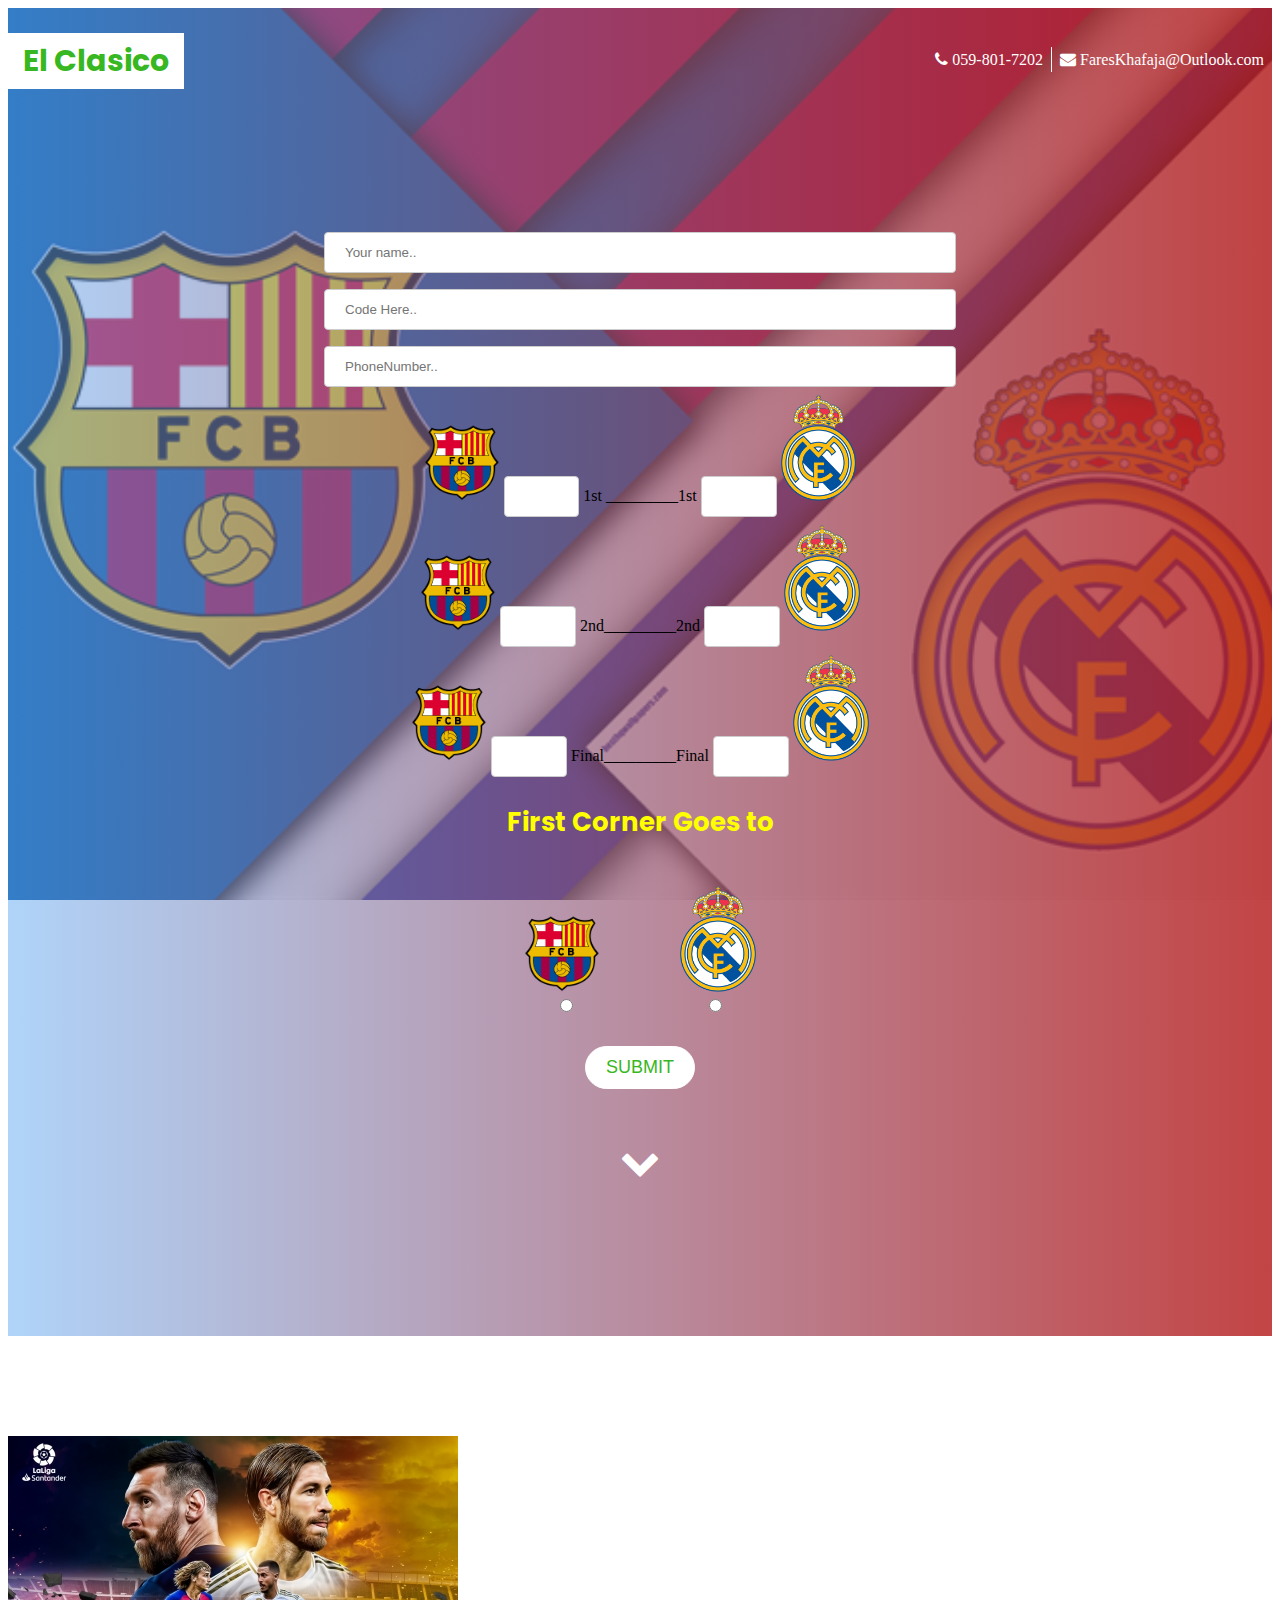
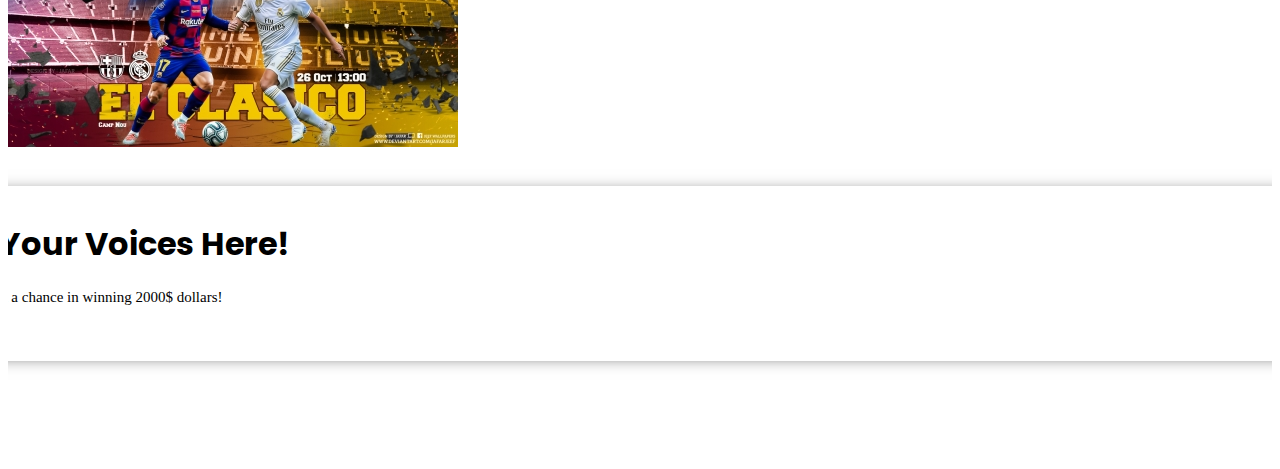
==== templates/index.html @ 2be85bc3 "enterall" ====
<!DOCTYPE html>
<html lang="en">
  <head>
    <!-- Required meta tags -->
    <meta charset="utf-8">
    <meta name="viewport" content="width=device-width, initial-scale=1, shrink-to-fit=no">
    <title>El Clasico : Home</title>
    <!-- Favicon -->
    <link rel="shortcut icon" type="image/icon" href="../static/assets/images/favicon.ico"/>
    <!-- Font Awesome -->
    <link href="https://maxcdn.bootstrapcdn.com/font-awesome/4.6.3/css/font-awesome.min.css" rel="stylesheet">
     <!-- Bootstrap CSS -->
    <link rel="stylesheet" href="https://maxcdn.bootstrapcdn.com/bootstrap/4.0.0-beta/css/bootstrap.min.css" integrity="sha384-/Y6pD6FV/Vv2HJnA6t+vslU6fwYXjCFtcEpHbNJ0lyAFsXTsjBbfaDjzALeQsN6M" crossorigin="anonymous">
    <!-- Slick slider -->
    <link href="../static/assets/css/slick.css" rel="stylesheet">
    <!-- Theme color -->
    <link id="switcher" href="../static/assets/css/theme-color/default-theme.css" rel="stylesheet">

    <!-- Main Style -->
    <link href="../static/assets/css/style.css" rel="stylesheet">

    <!-- Fonts -->

    <!-- Poppins For Title -->
	<link href="https://fonts.googleapis.com/css?family=Poppins" rel="stylesheet">
 
 
	</head>
  <body>

  

   <!--START SCROLL TOP BUTTON -->
    <a class="scrollToTop" href="#">
      <i class="fa fa-angle-up"></i>
    </a>
  <!-- END SCROLL TOP BUTTON -->
  	
  	<!-- Start Header -->
	<header id="mu-hero">
		<div class="container">
			<div class="mu-hero-area">
				
				<div class="mu-hero-top">
					<!-- Start center Logo -->
					<div class="mu-logo-area">
						<!-- text based logo -->
						<a class="mu-logo" href="/"><span>El Clasico</span></a>
						<!-- Image based logo -->
						<!-- <a class="mu-logo" href="index.html"><img src="assets/images/logo.jpg" alt="logo img"></a> -->
					</div>
					<!-- End center Logo -->
					<div class="mu-hero-top-info">
						<ul>
							<li>
								<i class="fa fa-envelope" aria-hidden="true"></i>
								<span>FaresKhafaja@Outlook.com</span>
							</li>
							<li>
								<div class="mu-telephone">
									<i class="fa fa-phone" aria-hidden="true"></i>
									<span>059-801-7202</span>
								</div>
							</li>
						</ul>
						
					</div>
				</div>

				<!-- Start hero featured area -->
				<div class="mu-hero-featured-area">
					<div class="mu-hero-featured-content">
						<div>
							  <form name="passdata" action="/" method="post">
							  	
							    <input type="text" id="fname" name="name" placeholder="Your name..">

							    <input type="text" id="lname" name="code" placeholder="Code Here..">

							    <input type="text" id="lname" name="phonenumber" placeholder="PhoneNumber..">

							    <br>

							    <img style="width: 6%" src="../static/assets/images/Barca.png">

							    <input type="text" id="lname" name="firsthalfB" style="width: 6%">
							    1st
							    _________1st

							    <input type="text" id="lname" name="firsthalfR" style="width: 6%">

							    <img style="width: 6%;" src="../static/assets/images/RealM.png">

							    <br>

							    <img style="width: 6%" src="../static/assets/images/Barca.png">

								 <input type="text" id="lname" name="secondhalfB" style="width: 6%">
							    2nd_________2nd
							    
							    <input type="text" id="lname" name="secondhalfR" style="width: 6%">



								<img style="width: 6%;" src="../static/assets/images/RealM.png">

								<br>

								<img style="width: 6%" src="../static/assets/images/Barca.png">

							    <input type="text" id="lname" name="finalB" style="width: 6%">
							    
							    Final_________Final

							    <input type="text" id="lname" name="finalR" style="width: 6%">

							    <img style="width: 6%;" src="../static/assets/images/RealM.png">
								<br>

								<br>
								<h3 style="color: yellow;">First Corner Goes to</h3>

								<br>
								<img style="width: 6%;margin-right: 6%;" src="../static/assets/images/Barca.png">
								<img style="width: 6%;" src="../static/assets/images/RealM.png">
								<br>

								<input style="margin-right: 10%;" type="radio" id="lname" name="corner" value="barca" ">



								<input type="radio" id="lname" name="corner" value="real" ">


							    <br>


							    <input type="Submit" class="mu-book-now-btn" value="Submit">
							  </form>
						</div>

						
						
						<div class="mu-scrolldown-area">
							<a href="#mu-about" class="mu-scrolldown" id="mu-scrolldown"><i class="fa fa-chevron-down" aria-hidden="true"></i></a>
						</div>
					</div>
				</div>
				<!-- End hero featured area -->

			</div>
		</div>
	</header>
	<!-- End Header -->

	
	<!-- Start main content -->
	<main>
		<!-- Start About -->
		<section id="mu-about">
			<div class="container">
				<div class="row">
					<div class="col-md-12">
						<div class="mu-about-area">
							<!-- Start Feature Content -->
							<div class="row">
								<div class="col-md-6">
									<div class="mu-about-left">
										<img class="" src="../static/assets/images/FirstClasico.jpg" alt="img">
									</div>
								</div>
								<div class="col-md-6">
									<div class="mu-about-right">
										<h2>Submit Your Voices Here!</h2>
										<p>Enter Your code to get a chance in winning 2000$ dollars!</p>
									</div>
								</div>
							</div>
							<!-- End Feature Content -->

						</div>
					</div>
				</div>
			</div>
		</section>
		<!-- End About -->
		
		<!-- Start Why Us -->
		
	<!-- End footer -->

	
	<!-- JavaScript -->
    <!-- jQuery first, then Popper.js, then Bootstrap JS -->
    <script src="https://ajax.googleapis.com/ajax/libs/jquery/3.2.1/jquery.min.js"></script>
    <script src="https://cdnjs.cloudflare.com/ajax/libs/popper.js/1.11.0/umd/popper.min.js" integrity="sha384-b/U6ypiBEHpOf/4+1nzFpr53nxSS+GLCkfwBdFNTxtclqqenISfwAzpKaMNFNmj4" crossorigin="anonymous"></script>
    <script src="https://maxcdn.bootstrapcdn.com/bootstrap/4.0.0-beta/js/bootstrap.min.js" integrity="sha384-h0AbiXch4ZDo7tp9hKZ4TsHbi047NrKGLO3SEJAg45jXxnGIfYzk4Si90RDIqNm1" crossorigin="anonymous"></script>
	<!-- Slick slider -->
    <script type="text/javascript" src="assets/js/slick.min.js"></script>
    <!-- Ajax contact form  -->
    <script type="text/javascript" src="assets/js/app.js"></script>
  
      
	
    <!-- Custom js -->
	<script type="text/javascript" src="assets/js/custom.js"></script>

	
	
    
  </body>
</html>
---- static/assets/css/theme-color/default-theme.css ----
/*=======================================
Template Design By MarkUps	
Author URI : http://www.markups.io/
========================================*/

#mu-video:after,
#mu-hero:after {
	background-color: #37b721;/* fallback for old browsers */
    background: -webkit-linear-gradient(to right, #64b3f4, #37b721);  /* Chrome 10-25, Safari 5.1-6 */
    background: linear-gradient(to right, #64abf49c, #b72121); /* W3C, IE 10+/ Edge, Firefox 16+, Chrome 26+, Opera 12+, Safari 7+ */

}

a:hover,
a:focus,
.mu-book-now-btn,
.mu-copy-right a:hover,
.mu-copy-right a:focus,
.mu-send-msg-btn:hover,
.mu-send-msg-btn:focus,
.mu-logo,
.mu-logo:hover,
.mu-logo:focus,
.mu-client-quote,
.mu-clients-slider .slick-prev, 
.mu-clients-slider .slick-next,
.mu-clients-slider .slick-prev::before, 
.mu-clients-slider .slick-next::before,
.my-why-us-single-icon {
	color: #37b721;
}


.scrollToTop,
.mu-testimonial-slide .slick-dots li.slick-active,
#mu-callto-action {
	background-color: #37b721;
}

.mu-social-media a:hover,
.mu-social-media a:focus {
	border: 1px solid #37b721;
	color: #37b721;
}

.mu-contact-form .form-control:focus,
.mu-featured-tours-single-info .mu-book-now-btn {
	border: 1px solid #37b721;    
} 

.mu-send-msg-btn,
.mu-send-msg-btn:focus,
.mu-register-btn:hover,
.mu-register-btn:focus {
	border: 1px solid #37b721;
	background-color: #37b721;
}

.mu-clients-slider .slick-prev, 
.mu-clients-slider .slick-next {
	border: 2px solid #37b721;
}
---- static/assets/css/style.css ----
body,
html {
	overflow-x:hidden;
}

ul {
	padding: 0;
	margin: 0;
}

ul li {
	list-style: disc;
	font-size: 17px;
	line-height: 1.59;
}

a { 
	text-decoration: none;
	color: #2f2f2f;  
}

a:hover,
a:focus {
	outline: none;
	text-decoration: none;
}

h1,
h2,
h3,
h4,
h5,
h6 {
	font-family: 'Poppins', sans-serif;
	font-weight: 700;
	margin-top: 0;
}

h1 {
	font-size: 38px;
}

h2 {  
	font-size: 32px; 
	line-height: 1.13; 
}

h3 {  
	font-size: 26px;  
}

h4 {  
	font-size: 22px;  
}

h5 {  
	font-size: 20px;  
}

h6 {  
	font-size: 18px;  
}

img {
	border: none;
	max-width: 100%;
}

code {
	background-color: #ee6e73;
	border-radius: 2px;
	color: #fff;
	padding: 2px 4px;
}

pre {
	background-color: #f8f8f8;
	border: 1px solid #eee;
	border-radius: 4px;
	padding: 10px;
}

pre code {
	background-color: transparent;
	color: #333333;
}

del{
	text-decoration-color: #ee6e73;
}

kbd {
	background-color: #ddd;
	padding: 4px 6px;
	border-radius: 2px;
	color: ;
}

address {
	line-height: 1.5;
	padding-left: 10px;
}

dl dt {
	font-weight: 700;
}

dl dd {
	margin-left: 0;
}

blockquote {
	background-color: #f8f8f8;
	border-radius: 0 4px 4px 0;
	padding: 5px 15px;
	
}

blockquote p {
	margin-top: 10px;
}

button {
	padding: 5px 15px;
	border: none;
}

button:focus {
	outline: none;
	border: none;
}

iframe {
	border: none;
}


/* ========= BUTTON =========*/


.mu-send-msg-btn {
	color: #555;
	font-size: 14px;
	font-weight: 400;
	letter-spacing: 1px;
	text-align: center;
	padding: 16px 24px;
	margin-top: 10px;
	-webkit-transition: all 0.5s;
	transition: all 0.5s;
	width: 200px;
	color: #fff;
	border-radius: 20px;
	cursor: pointer;
	text-transform: uppercase;
}

.mu-send-msg-btn:hover,
.mu-send-msg-btn:focus {
	background-color: #fff;
}

/*scrol to top*/

.scrollToTop {
	bottom: 60px;
	color: #ffffff;
	display: none;
	font-size: 30px;
	line-height: 50px;
	position: fixed;
	right: 20px;
	text-align: center;
	text-decoration: none;
	width: 55px;
	z-index: 999;
	-webkit-transition: all 0.5s ease 0s;
	transition: all 0.5s ease 0s;
	height: 55px;
	border-radius: 10px;
}

.scrollToTop:hover,
.scrollToTop:focus {
  color: #fff;
}



/*--------------------*/
/* HEADER */
/*--------------------*/

#mu-hero {
	background-image: url("../../assets/images/BVsR.png");
	display: inline;
	float: left;
	width: 100%;
	position: relative;
	background-position: center center;
	background-attachment: fixed;
	-webkit-background-size: cover;
	background-size: cover;
}

#mu-hero:after{
	content: '';
	position: absolute;
	left: 0;
	right: 0;
	top: 0;
	bottom: 0;
	height: 100%;
	opacity: 0.84;
	width: 100%;
	z-index: 10;
}

.mu-hero-area {
	display: inline;
	float: left;
	position: relative;
	z-index: 99;
	width: 100%;
}

.mu-hero-top {
	display: inline;
	float: left;
	width: 100%;
	padding: 25px 0;
}


.mu-logo-area {
	display: inline;
	float: left;
	width: 50%;
}

.mu-logo {
	font-size: 30px;
	font-family: 'Poppins', sans-serif;
	display: inline-block;
	font-weight: 700;
	background: #fff;
	max-width: 500px;
}

.mu-logo span{
	display: inline-block;
	padding: 5px 15px;
}

.mu-hero-top-info {
	display: inline;
	float: left;
	text-align: right;
	width: 50%;
}

.mu-hero-top-info ul {
	margin-top: 14px;
}

.mu-hero-top-info ul li {
	list-style: none;
	color: #fff;
	font-size: 18px;
	display: inline-block;
	padding: 0 8px;
	border-left: 1px solid #f8f8f8;
	font-size: 16px;
	float: right;
}

.mu-hero-top-info ul li:last-child {
	border-left: none;
}

.mu-menu-btn {
	position: fixed;
	right: 15%;
	top: 50px;
	color: #fff;
	font-size: 25px;
	border: 2px solid #fff;
	padding: 5px 14px;
	z-index: 999;
	-webkit-transition: all 0.5s;
	-o-transition: all 0.5s;
	transition: all 0.5s;
}

.mu-menu-btn:hover,
.mu-menu-btn:focus {
	border: 2px solid #fff;
}

.mu-scrolldown-area {
	display: inline;
	float: left;
	text-align: center;
	width: 100%;
}

.mu-scrolldown {
	font-size: 40px;
	color: #fff;
	display: inline-block;
	margin-top: 50px;
}

.mu-scrolldown:hover,
.mu-scrolldown:focus {
	color: #fff;
}


/*=== Featured section ===*/

.mu-hero-featured-area {
	display: inline;
	float: left;
	padding: 60px 0 150px;
	width: 100%;
}

.mu-hero-featured-content {
	display: inline;
	float: right;
	margin-top: 50px;
	text-align: center;
	width: 100%;
}

.mu-hero-featured-content h1 {
	font-size: 45px;
	color: #fff;
	font-weight: 700;
	margin-bottom: 15px;
}


.mu-hero-featured-content p {
	color: #fff;
	font-size: 20px;
	font-weight: 300;
	line-height: 1.3;
	letter-spacing: 1px;
}

.mu-hero-featured-content h2 {
	color: #fff;
	font-size: 24px;
	margin-bottom: 12px;
	font-weight: 400;
	letter-spacing: 1px;
	display: inline-block;
}

.mu-book-now-btn {
	display: inline-block;
	border: 1px solid #fff;
	background-color: #fff;
	text-transform: uppercase;
	font-size: 18px;
	padding: 10px 20px;
	border-radius: 25px;
	margin-top: 30px;
}

/*--------------------*/
/* ABOUT US */
/*--------------------*/


#mu-about {
	background-color: #fff;
	display: inline;
	float: left;
	width: 100%;
}

.mu-about-area {
	display: inline;
	float: left;
	padding: 100px 0;
	width: 100%;
}

.mu-about-left {
	display: inline;
	float: left;
	width: 100%;
}

.mu-about-right {
	display: inline;
	float: left;
	margin-top: 35px;
	width: 130%;
	background-color: #fff;
	padding: 40px;
	margin-left: -175px;
	box-shadow: 3px 1px 18px -9px #000;
}

.mu-about-right p {
	font-size: 15px;
}


/*WHY US*/

#mu-why-us {
	background-color: #fff;
	float: left;
	padding: 50px 0 100px;
	display: inline;
	width: 100%;
}

.mu-why-us-area {
	display: inline;
	float: left;
	text-align: center;
	width: 100%;
}

.mu-why-us-area h2 {
	color: #333;
	
}

.mu-why-us-content {
	display: inline;
	float: left;
	margin-top: 50px;
	width: 100%;
}

.mu-why-us-single {
	display: inline;
	float: left;
	width: 100%;
	padding: 0 5px;
}

.my-why-us-single-icon {
	border: 1px solid #ccc;
	font-size: 30px;
	display: inline-block;
	width: 85px;
	height: 85px;
	line-height: 85px;
	border-radius: 50%;
	margin-bottom: 20px;
}

.mu-why-us-single h3 {
	font-size: 22px;
	margin-bottom: 15px;
}

.mu-why-us-single p {
	font-size: 15px;
}

/*--------------------*/
/* VIDEO */
/*--------------------*/


#mu-video {
	background-image: url("../../assets/images/about-video-bg.jpeg");
	background-attachment: fixed;
	background-position: center center;
	-webkit-background-size: cover;
	background-size: cover;
	display: inline;
	float: left;
	position: relative;
	width: 100%;
}

#mu-video:after{
	content: '';
	position: absolute;
	left: 0;
	right: 0;
	top: 0;
	bottom: 0;
	height: 100%;
	opacity: 0.94;
	width: 100%;
	z-index: 10;
}

.mu-video-area {
	display: inline;
	float: left;
	position: relative;
	padding: 100px 0;
	text-align: center;
	width: 100%;
	z-index: 99;
}

.mu-video-area h2,
.mu-video-area p {
	color: #fff;
}

.mu-video-content {
	display: inline;
	float: left;
	width: 100%;
	margin-top: 50px;
}

.mu-video-content iframe {
	border: none;
}


/*--------------------*/
/* FEATURED TOURS */
/*--------------------*/

#mu-featured-tours {
	background-color: #fff;
	float: left;
	padding: 100px 0;
	display: inline;
	width: 100%;
}

.mu-featured-tours-area {
	display: inline;
	float: left;
	text-align: center;
	width: 100%;
}

.mu-featured-tours-area h2 {
	color: #333;	
}

.mu-title-content {
	padding: 0 10%;
}

.mu-featured-tours-content {
	display: inline;
	float: left;
	margin-top: 40px;
	width: 100%;
}

.mu-featured-tours-single {
	background-color: #f8f8f8;
	display: inline;
	float: left;
	width: 100%;
	margin: 15px 0;
}

.mu-featured-tours-single-info {
	display: inline;
	float: left;
	position: relative;
	width: 100%;
	padding: 20px 10px;
}

.mu-featured-tours-single h3 {
	font-size: 22px;
	margin-bottom: 5px;
}

.mu-featured-tours-single h4 {
	font-size: 16px;
	margin-bottom: 10px;
	font-weight: 300;
}

.mu-price-tag {
	position: absolute;
	bottom: 25px;
	left: 15px;
	color: #333;
	font-size: 22px;
	font-weight: 600;
}

.mu-featured-tours-single p {
	font-size: 15px;
}

.mu-featured-tours-single-info .mu-book-now-btn {
	margin-top: 10px;
	font-size: 15px;
	text-transform: capitalize;
	float: right;
}

/*--------------------*/
/* TRAVELERS TESTIMONIALS */
/*--------------------*/

#mu-testimonials {
	background-image: url("assets/images/testimonials-bg.jpeg");
	background-position: center center;
	background-size: cover;
	background-attachment: fixed;
	display: inline;
	float: left;
	position: relative;
	width: 100%;
}

#mu-testimonials::before {
	background: rgba(0,0,0,0.5);
	bottom: 0;
	content: '';
	left: 0;
	top: 0;
	right: 0;
	position: absolute;
}

.mu-testimonials-area {
	display: inline;
	float: left;
	padding: 150px 0 175px;
	width: 100%;
}

.mu-testimonials-area h2 {
	color: #fff;
	text-align: center;
}

.mu-testimonials-block {
	display: inline;
	float: left;
	margin-top: 60px;
	width: 100%;
}

.mu-testimonial-slide li{
	list-style: none;
	text-align: center;
}

.mu-client-quote {
	font-size: 35px;
	opacity: 0.7;
	margin-bottom: 25px;
}

.mu-testimonial-slide li p {
	color: #fff;
	padding: 0 10%;
}

.mu-testimonial-slide .mu-rt-img {
	border-radius: 50%;
	width: 100px;
	height: 100px;
	margin-top: 15px;
	display: inline-block;
}

.mu-rt-name {
	margin-bottom: 5px;
	color: #fff;
	line-height: 1;
	margin-top: 25px;
	letter-spacing: 1px;
}

.mu-rt-title {
	color: #fff;
	font-size: 14px;
}

.mu-testimonial-slide .slick-dots {
    bottom: -50px;
}

.mu-testimonial-slide .slick-dots li {
	background-color: #f8f8f8;
	height: 4px;	
	-webkit-transition: all 0.5s;
	transition: all 0.5s;
}


.mu-testimonial-slide .slick-dots li button {
	display: none;
}


/*--------------------*/
/* CLIENTS */
/*--------------------*/

#mu-clients {
	background-color: #fff;
	display: inline;
	float: left;
	width: 100%;
}

.mu-clients-area {
	display: inline;
	float: left;
	padding: 100px 0;
	width: 100%;
	text-align: center;
}

.mu-clients-slider {
	display: inline;
	float: left;
	margin-top: 50px;
	width: 100%;
}

.mu-clients-single {
	display: inline;
	float: left;
}

.mu-clients-slider .slick-next {
	right: -40px;
}

.mu-clients-slider .slick-prev {
	left: -60px;
}

.mu-clients-slider .slick-prev, 
.mu-clients-slider .slick-next {
	background-color: transparent;
}


/*--------------------*/
/* CALL TO ACTION */
/*--------------------*/

#mu-callto-action {
	display: inline;
	float: left;
	width: 100%;
	padding: 50px 0;
}

.mu-callto-action-area {
	display: inline;
	float: left;
	text-align: center;
	width: 100%;
}

.mu-callto-action-area h2 {
	color: #fff;
	font-size: 28px;
	letter-spacing: 0.5px;
}

.mu-callto-action-area .mu-book-now-btn {
	margin-top: 25px;
}

/*--------------------*/
/* CONTACT US */
/*--------------------*/

#mu-contact {
	background-color: #fff;
	display: inline;
	float: left;
	width: 100%;
}

.mu-contact-area {
	display: inline;
	float: left;
	text-align: center;
	padding: 100px 18%;
	width: 100%;
}

.mu-contact-content{
	display: inline;
	float: left;
	margin-top: 50px;
	width: 100%;
}

.mu-contact-form-area {
	display: inline;
	float: left;
	width: 100%;
}

.mu-contact-form {
	text-align: center;
}

.mu-contact-form .form-group input {
	background: transparent;
	border-radius: 0;
	color: #333;
	font-size: 15px;
	border: 1px #888;
	border-style: none none solid none;
	height: 45px;
	margin-bottom: 24px;
	-webkit-transition: all 0.5s;
	-o-transition: all 0.5s;
	transition: all 0.5s;
}

.mu-contact-form .form-group textarea {
	background: transparent;
	border: 1px #888;
	border-style: none none solid none;
	border-radius: 0;
	color: #333;
	font-size: 18px;
	padding: 10px;
	height: 100px;
	-webkit-transition: all 0.5s;
	transition: all 0.5s;
}

.mu-contact-form .form-control:focus {
	background-color: #fff;
	border-style: none none solid none;
    outline: 0;
    box-shadow: none;    
} 

.mu-contact-form .form-control::-webkit-input-placeholder {
	color: #888;
	font-size: 15px;
}

.mu-contact-form .form-control:-moz-placeholder { /* Firefox 18- */
	color: #888;
	font-size: 15px; 
}

.mu-contact-form .form-control::-moz-placeholder {  /* Firefox 19+ */
	color: #888;
	font-size: 15px;
}

.mu-contact-form .form-control:-ms-input-placeholder {  
	color: #888;
	font-size: 15px;
}

.mu-contact-form .button-default::after,
.mu-contact-form .button-default > span {
	padding: 12px 40px;  
}

#form-messages {
	margin-bottom: 10px;
    background-color: #fff;
}

.success {
	padding: 1em;
	margin-bottom: 0.75rem;
	text-shadow: 0 1px 0 rgba(255, 255, 255, 0.5);
	color: #468847;
	background-color: #dff0d8;
	border: 1px solid #d6e9c6;
	-webkit-border-radius: 4px;
	      border-radius: 4px;
}

.error {
	padding: 1em;
	margin-bottom: 0.75rem;
	text-shadow: 0 1px 0 rgba(255, 255, 255, 0.5);
	color: #b94a48;
	background-color: #f2dede;
	border: 1px solid rgba(185, 74, 72, 0.3);
	-webkit-border-radius: 4px;
	      border-radius: 4px;
}

/*--------------------*/
/* GOOGLE MAP */
/*--------------------*/

#mu-google-map {
	display: inline;
	float: left;
	width: 100%;
}

#mu-google-map iframe {
	height: 550px;
	width: 100%;
}

/*--------------------*/
/* FOOTER */
/*--------------------*/


#mu-footer {
	background-color: #fff;
	display: inline;
	float: left;
	width: 100%;
}

.mu-footer-area{
	display: inline;
	float: left;
	padding: 30px 0;
	text-align: center;
	width: 100%;
}

.mu-footer-right {
	display: inline;
	float: left;
	width: 100%;
}

.mu-social-media {
	display: inline;
	float: left;
	width: 100%;
}

.mu-social-media a {
	border: 1px solid #19191a;
	border-radius: 6px;
	color: #19191a;
	display: inline-block;
	margin-right: 10px;
	text-align: center;
	text-decoration: none;
	transition: all 0.2s ease-in-out 0s;
	width: 35px;
	height: 35px;
	line-height: 35px;
	font-size: 15px;
}

.mu-footer-left {
	display: inline;
	float: left;
	width: 100%;
}

.mu-copy-right {
	margin-bottom: 0;
	margin-top: 6px;
}

.mu-copy-right a {
	font-weight: 600;
	-webkit-transition: all 0.5s;
	transition: all 0.5s;
}



/*--------------------*/
/* RESPONSIVE STYLE */
/*--------------------*/

@media (max-width: 1199px) {

	.mu-about-right {
		margin-top: 20px;
		width: 140%;
		padding: 25px;
		margin-left: -190px;
	}

	.mu-clients-slider .slick-prev {
		left: -40px;
	}

	#mu-google-map iframe {
		height: 450px;
	}
		
}

@media (max-width: 991px) {	

	.mu-primary-btn {
		font-size: 14px;
		padding: 12px 22px;
	}

	.mu-hero-featured-content h1 {
		font-size: 35px;
	}

	.mu-hero-featured-content h2 {
		color: #fff;
		font-size: 20px;
	}

	.mu-about-left img {
		max-width: none;
		width: 115%;
	}

	.mu-about-right {
		margin-top: 75px;
		width: 160%;
		padding: 20px;
		margin-left: -190px;
	}

	.mu-about-right p {
		font-size: 14px;
	}

	.mu-why-us-single {
		padding: 0;
	}

	.mu-featured-tours-single p {
		font-size: 14px;
	}

	.mu-featured-tours-single-info .mu-book-now-btn {
		font-size: 14px;
	}

	.mu-price-tag {
		font-size: 20px;
	}

	.mu-video-content iframe {
		width: 100%;
		height: 400px;
	}

	.mu-clients-slider .slick-next {
		right: -20px;
	}

	.mu-clients-slider .slick-prev {
		left: -20px;
	}

	.mu-contact-area {
		padding: 100px 10%;
	}
		
}

@media (max-width: 767px) {
	
	.mu-logo-area {
		width: 100%;
		text-align: center;
	}

	.mu-hero-top-info {
		text-align: center;
		width: 100%;
	}

	.mu-hero-top-info ul {
		margin-top: 20px;
	}

	.mu-hero-top-info ul li {
		border-left: none;
		float: none;
		border-right: 1px solid #f8f8f8;
	}

	.mu-hero-top-info ul li:last-child {
		border-left: 0;
		border-right: 0;
	}

	.mu-hero-featured-area {
		padding: 0px 0 50px;
	}

	.mu-about-area {
		padding: 50px 0;
	}

	.mu-about-left img {
		max-width: 100%;
		width: auto;
	}

	.mu-about-right {
		margin-top: 30px;
		width: 100%;
		padding: 0;
		margin-left: 0;
		box-shadow: none;
	}

	.mu-about-right p {
		font-size: 15px;
	}

	#mu-why-us {
		padding: 50px 0 50px;
	}

	.mu-why-us-single {
		margin-bottom: 40px;
	}

	.mu-title-content {
		padding: 0;
		font-size: 15px;
	}

	.mu-video-area {
		padding: 80px 0;
	}

	.mu-video-content {
		margin-top: 30px;
	}

	#mu-featured-tours {
		padding: 60px 0;
	}

	.mu-featured-tours-content {
		margin-top: 20px;
	}

	.mu-featured-tours-single-info {
		padding: 20px;
	}

	.mu-testimonials-area {
		padding: 100px 0 125px;
	}

	.mu-clients-single {
		padding: 0 5px;
	}

	.mu-contact-area {
		padding: 50px 0%;
	}

	#mu-google-map iframe {
		height: 400px;
	}

	.mu-social-media {
		margin-top: 15px;
	}			
		
}


@media (max-width: 640px){
	
	.mu-hero-featured-content h1 {
		font-size: 30px;
	}

	.mu-hero-featured-content p {
		font-size: 16px;
		line-height: 1.5;
		letter-spacing: 0.5px;
	}

	.mu-hero-featured-content {
		margin-top: 30px;
	}

	#mu-why-us {
		padding: 20px 0 50px;
	}

	.scrollToTop {
		font-size: 25px;
		line-height: 43px;
		width: 45px;
		height: 45px;
		border-radius: 8px;
	}						

}


@media (max-width: 480px) {

	body {
		font-size: 14px;
	}

	.mu-logo {
		margin-bottom: 10px;
		font-size: 30px;
	}

	.mu-hero-featured-content {
		margin-top: 20px;
	}

	.mu-hero-featured-content h1 {
		font-size: 25px;
	}

	.mu-hero-featured-content h2 {
		font-size: 14px;
	}

	.mu-hero-featured-content p {
		font-size: 15px;
	}

	.mu-scrolldown {
		font-size: 35px;
		margin-top: 40px;
	}
	
	h2 {
		font-size: 28px;
	}

	h3 {
		font-size: 24px;
	}

	h4 {
		font-size: 20px;
	}

	.mu-video-content iframe {
		width: 100%;
		height: 300px;
	}

	.mu-testimonials-area {
		padding: 50px 0 75px;
	}

	.mu-testimonials-block {
		margin-top: 30px;
	}

	.mu-testimonial-slide li p {
		padding: 0 5%;
		font-size: 15px;
	}

	.mu-clients-slider .slick-prev, 
	.mu-clients-slider .slick-next {
		height: 40px;
		width: 40px;
	}

	.mu-clients-slider .slick-prev::before, 
	.mu-clients-slider .slick-next::before {
		font-size: 18px;
	}

	.mu-clients-slider .slick-next {
		right: 0;
	}

	.mu-clients-slider .slick-prev {
		left: 0;
	}

	.mu-callto-action-area h2 {
		font-size: 22px;
	}

	.mu-book-now-btn {
		font-size: 16px;
	}

	.mu-contact-content {
		margin-top: 30px;
	}

	.mu-social-media a {
		width: 30px;
		height: 30px;
		line-height: 30px;
		font-size: 14px;
	}
					
	
}


@media (max-width: 360px) {


	.mu-hero-featured-area {
		padding: 0 0 30px;
	}

	.mu-hero-top-info ul li {
		font-size: 14px;
	}

	h2 {
		font-size: 25px;
	}

	.mu-video-content iframe {
		height: 250px;
	}

	.mu-client-quote {
		font-size: 30px;
		margin-bottom: 10px;
	}

	.mu-rt-name {
		margin-bottom: 0px;
		margin-top: 15px;
	}

	.mu-testimonial-slide .mu-rt-img {
		width: 80px;
		height: 80px;
		margin-top: 0px;
	}

	.mu-testimonial-slide .slick-dots {
		bottom: -40px;
	}

	.mu-testimonials-area {
		padding: 50px 0 55px;
	}

	#mu-callto-action {
		padding: 30px 0;
	}

	.mu-book-now-btn {
		font-size: 15px;
		margin-top: 20px;
	}

	.mu-callto-action-area .mu-book-now-btn {
		margin-top: 15px;
	}

	.mu-callto-action-area h2 {
		font-size: 20px;
		line-height: 1.3;
	}

	.mu-send-msg-btn {
		font-size: 14px;
		padding: 12px 18px;
		width: 170px;
	}

	#mu-google-map iframe {
		height: 250px;
	}

}



@media (max-width: 320px) {
	
	h2 {
		font-size: 22px;
	}

	.mu-hero-top-info ul {
		margin-top: 0px;
	}
	
	
}

input[type=text], select {
  width: 50%;
  padding: 12px 20px;
  margin: 8px 0;
  display: inline-block;
  border: 1px solid #ccc;
  border-radius: 4px;
  box-sizing: border-box;
}

.information {
  border-radius: 5px;
  background-color: #f2f2f2;
  padding: 20px;
  width: 50%;
}
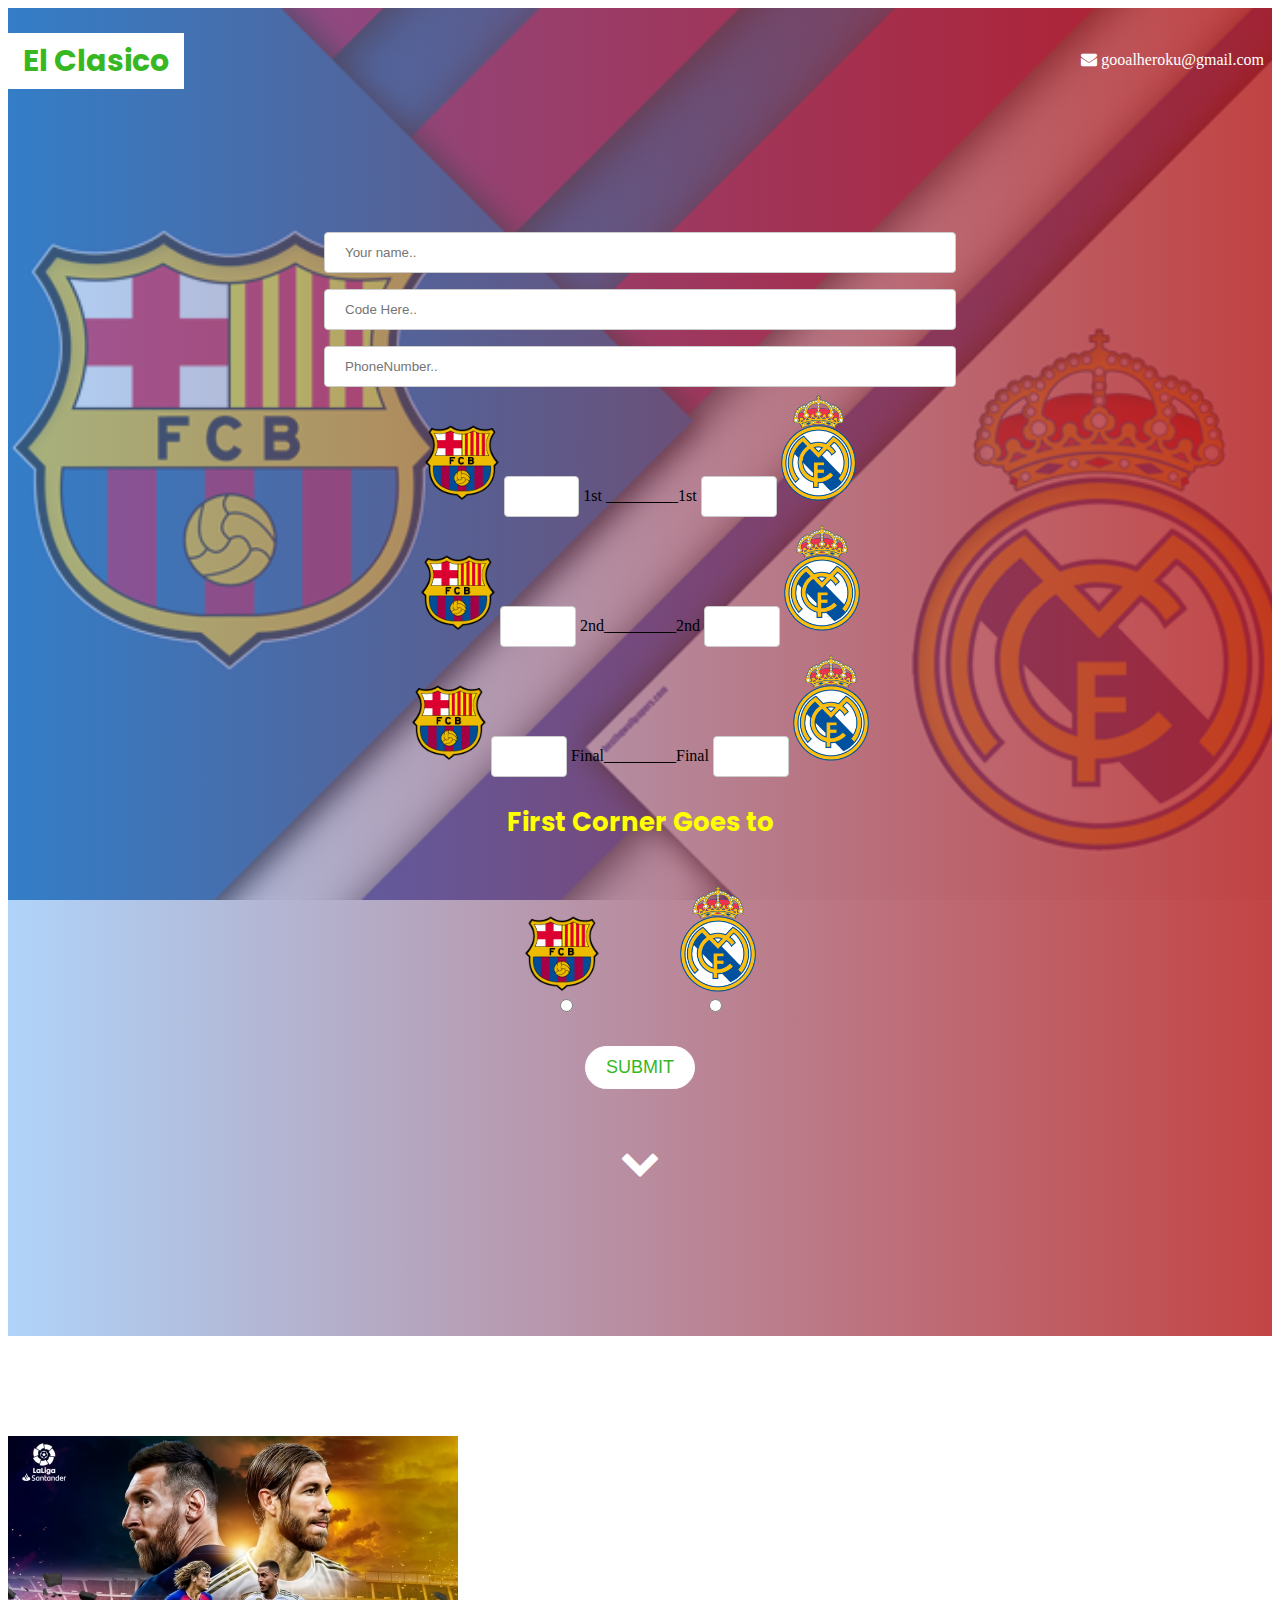
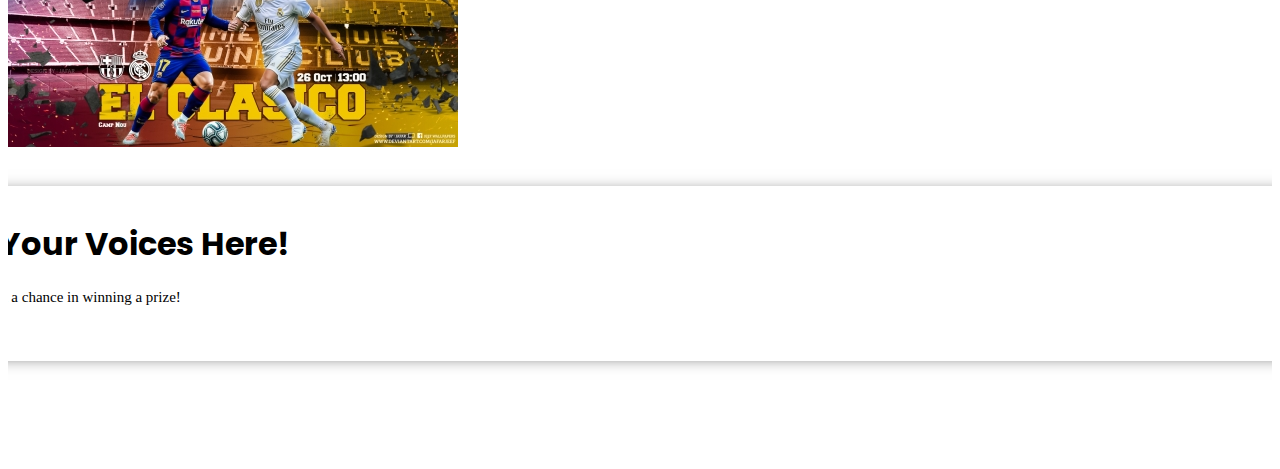
==== commit c3ac747b: "remove phone" ====
--- a/templates/index.html
+++ b/templates/index.html
@@ -54,13 +54,7 @@
 						<ul>
 							<li>
 								<i class="fa fa-envelope" aria-hidden="true"></i>
-								<span>FaresKhafaja@Outlook.com</span>
-							</li>
-							<li>
-								<div class="mu-telephone">
-									<i class="fa fa-phone" aria-hidden="true"></i>
-									<span>059-801-7202</span>
-								</div>
+								<span>gooalheroku@gmail.com</span>
 							</li>
 						</ul>
 						
@@ -172,7 +166,7 @@
 								<div class="col-md-6">
 									<div class="mu-about-right">
 										<h2>Submit Your Voices Here!</h2>
-										<p>Enter Your code to get a chance in winning 2000$ dollars!</p>
+										<p>Enter Your code to get a chance in winning a prize!</p>
 									</div>
 								</div>
 							</div>
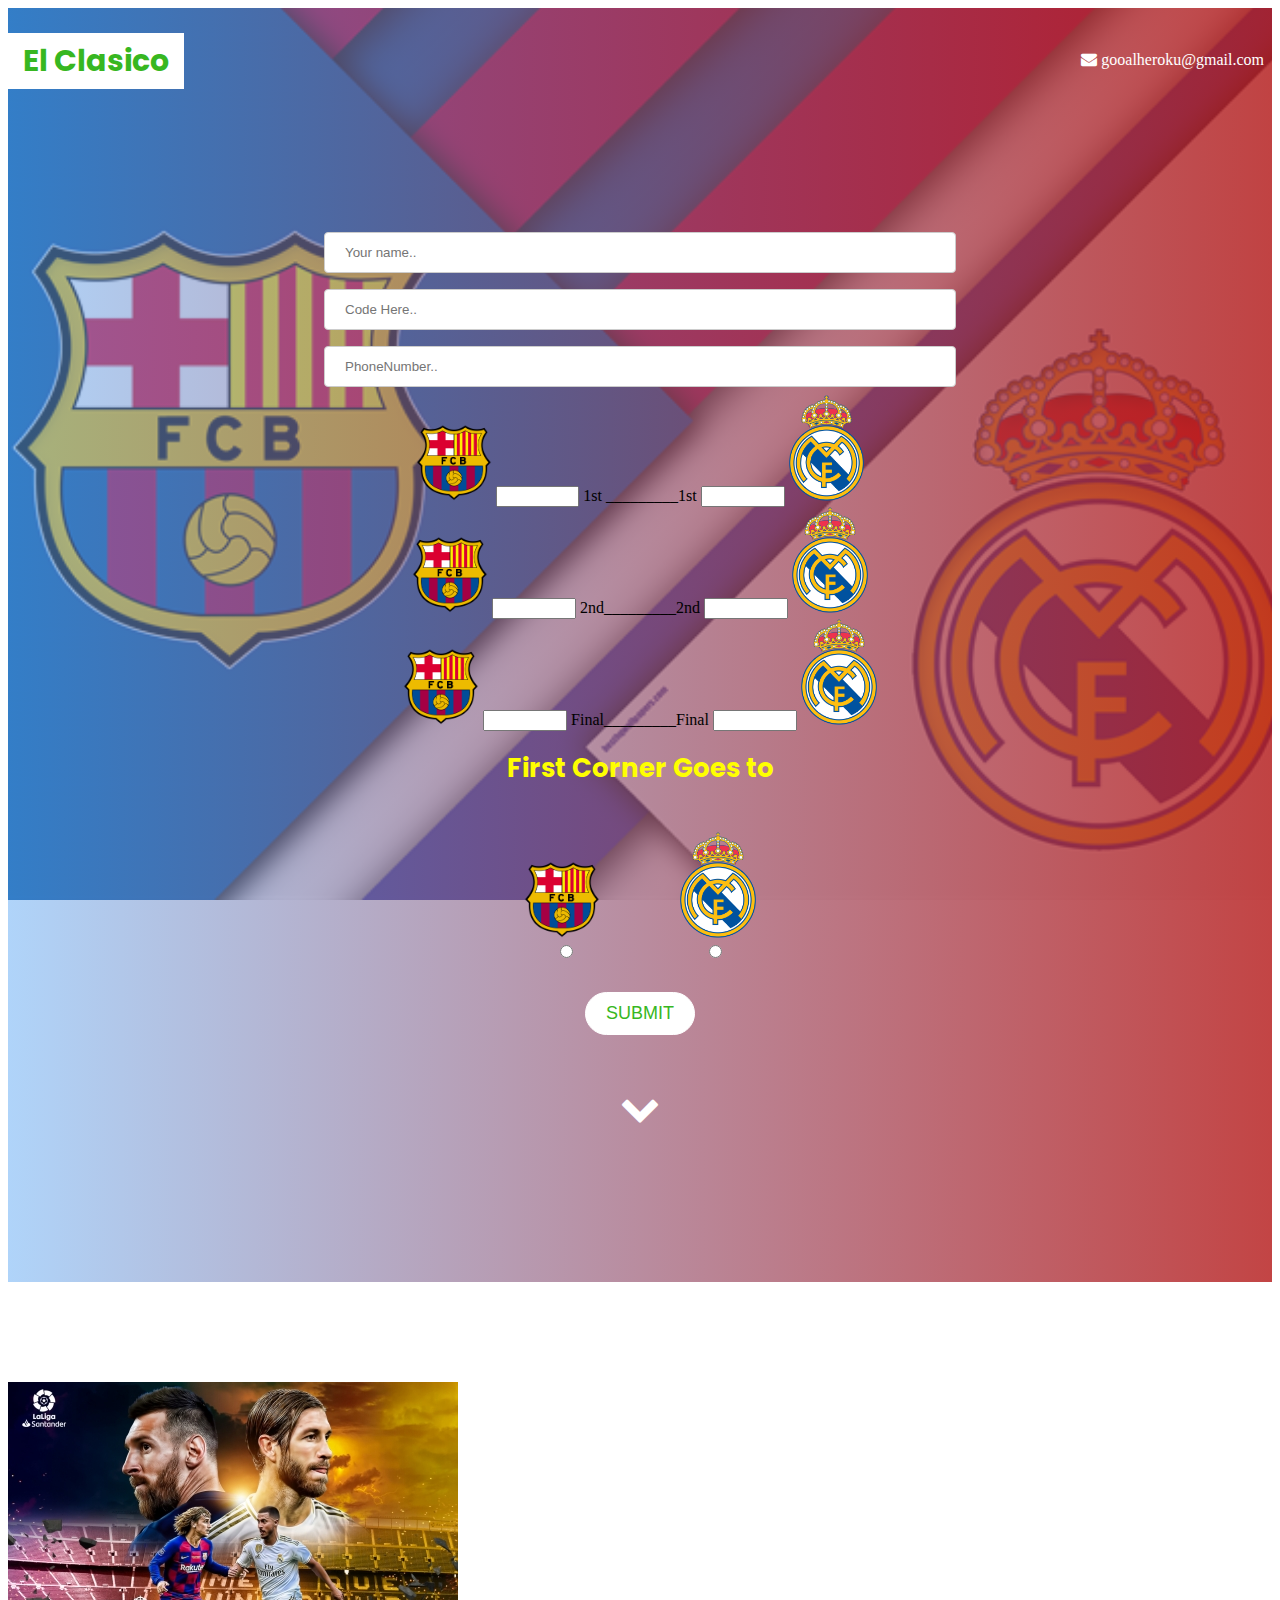
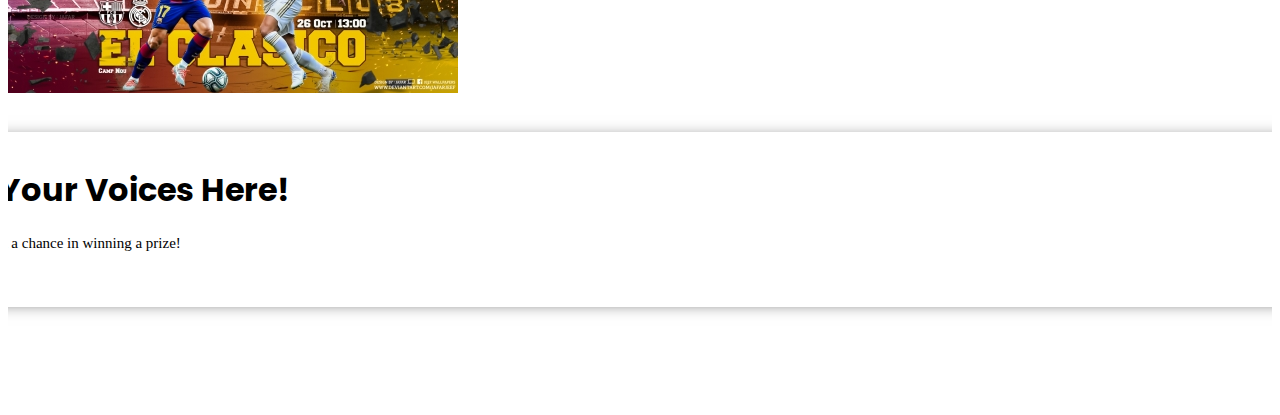
==== commit ba081fd3: "changes input text to number for goals" ====
--- a/templates/index.html
+++ b/templates/index.html
@@ -77,11 +77,11 @@
 
 							    <img style="width: 6%" src="../static/assets/images/Barca.png">
 
-							    <input type="text" id="lname" name="firsthalfB" style="width: 6%">
+							    <input type="number" id="lname" name="firsthalfB" style="width: 6%">
 							    1st
 							    _________1st
 
-							    <input type="text" id="lname" name="firsthalfR" style="width: 6%">
+							    <input type="number" id="lname" name="firsthalfR" style="width: 6%">
 
 							    <img style="width: 6%;" src="../static/assets/images/RealM.png">
 
@@ -89,10 +89,10 @@
 
 							    <img style="width: 6%" src="../static/assets/images/Barca.png">
 
-								 <input type="text" id="lname" name="secondhalfB" style="width: 6%">
+								 <input type="number" id="lname" name="secondhalfB" style="width: 6%">
 							    2nd_________2nd
 							    
-							    <input type="text" id="lname" name="secondhalfR" style="width: 6%">
+							    <input type="number" id="lname" name="secondhalfR" style="width: 6%">
 
 
 
@@ -102,11 +102,11 @@
 
 								<img style="width: 6%" src="../static/assets/images/Barca.png">
 
-							    <input type="text" id="lname" name="finalB" style="width: 6%">
+							    <input type="number" id="lname" name="finalB" style="width: 6%">
 							    
 							    Final_________Final
 
-							    <input type="text" id="lname" name="finalR" style="width: 6%">
+							    <input type="number" id="lname" name="finalR" style="width: 6%">
 
 							    <img style="width: 6%;" src="../static/assets/images/RealM.png">
 								<br>
